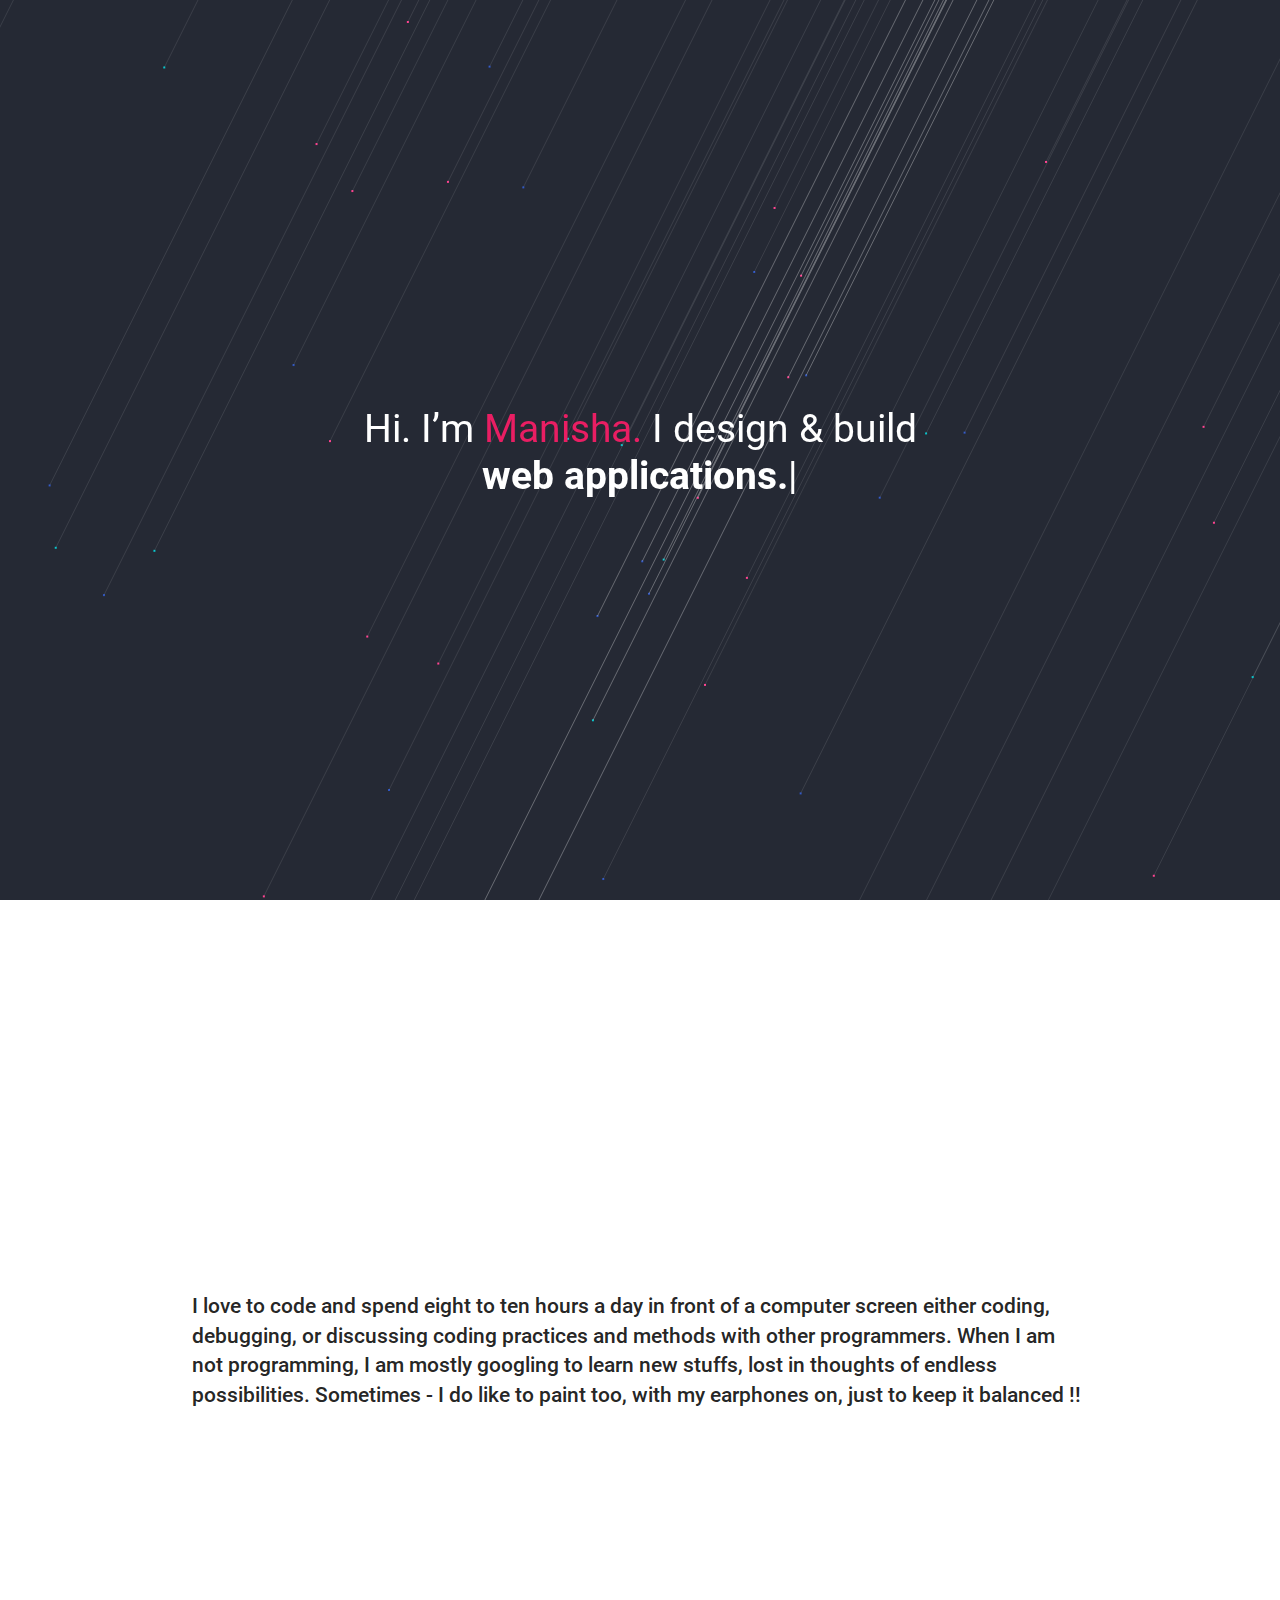
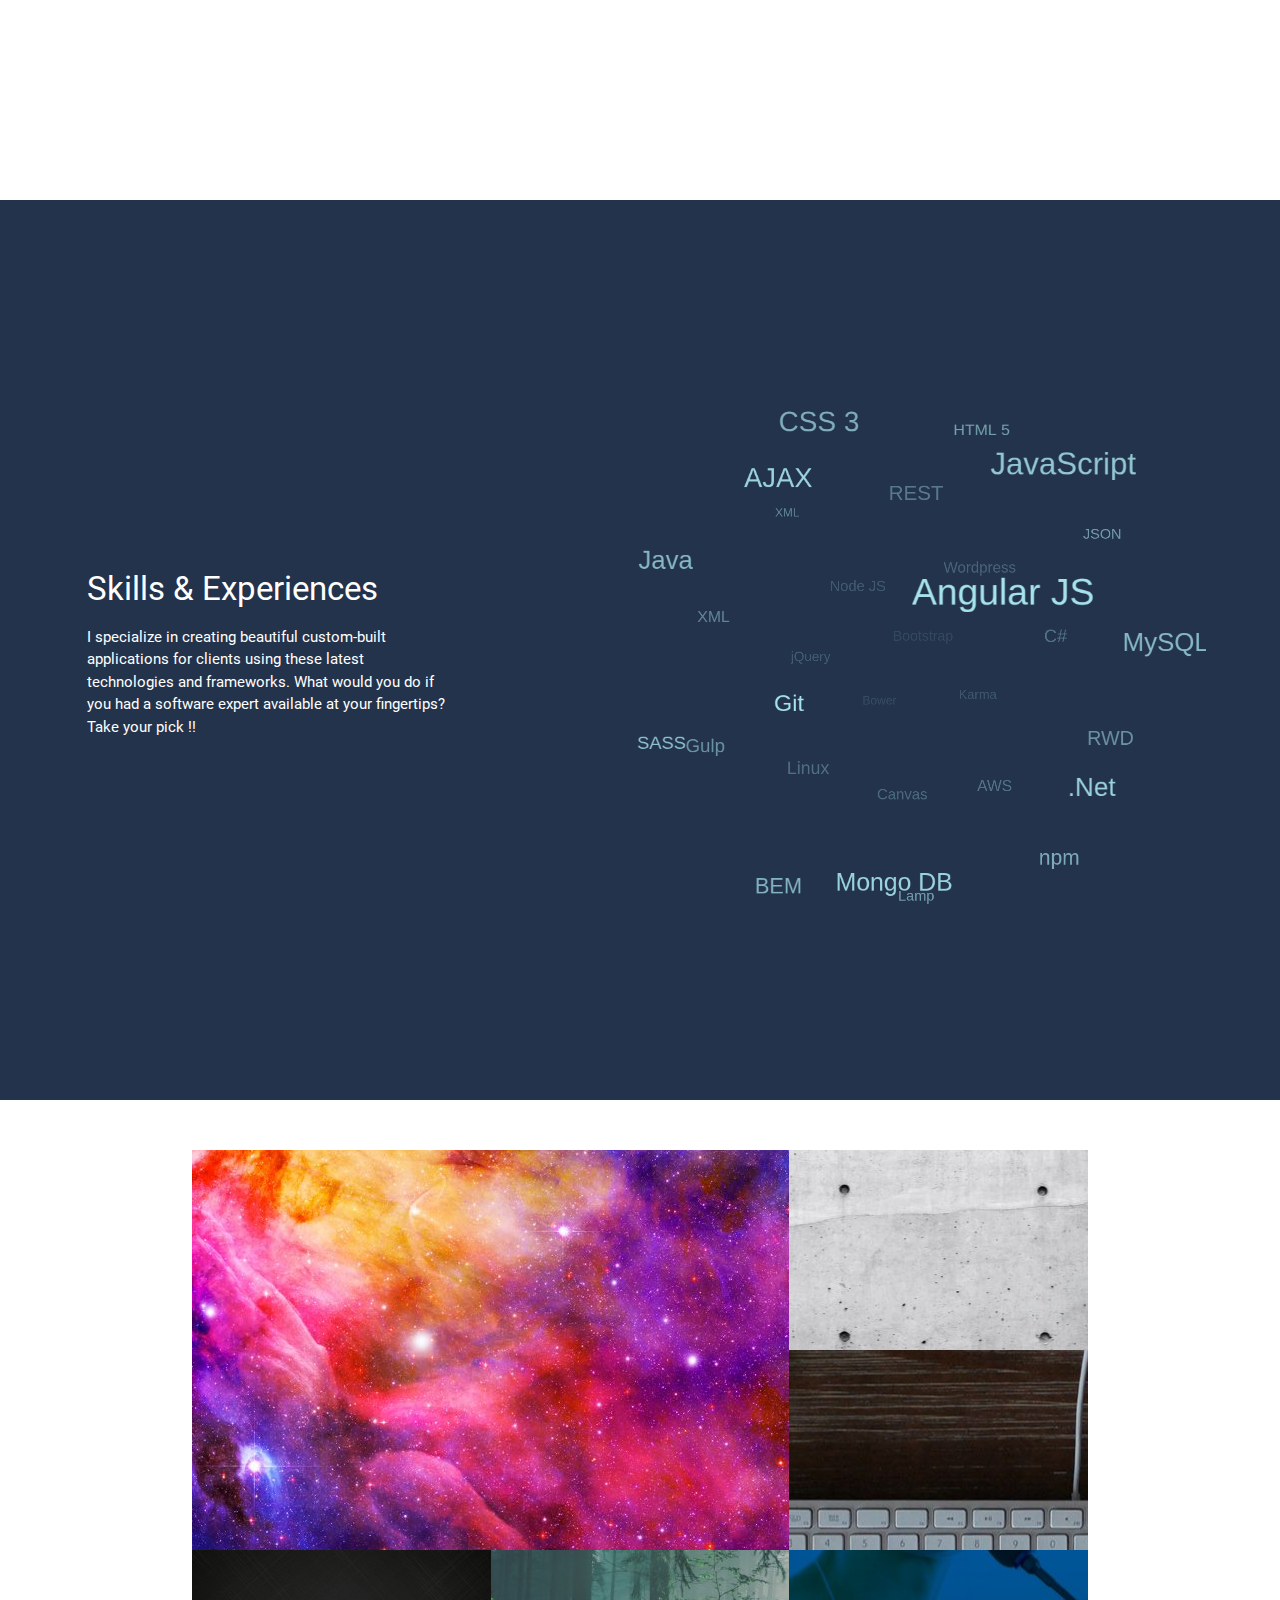
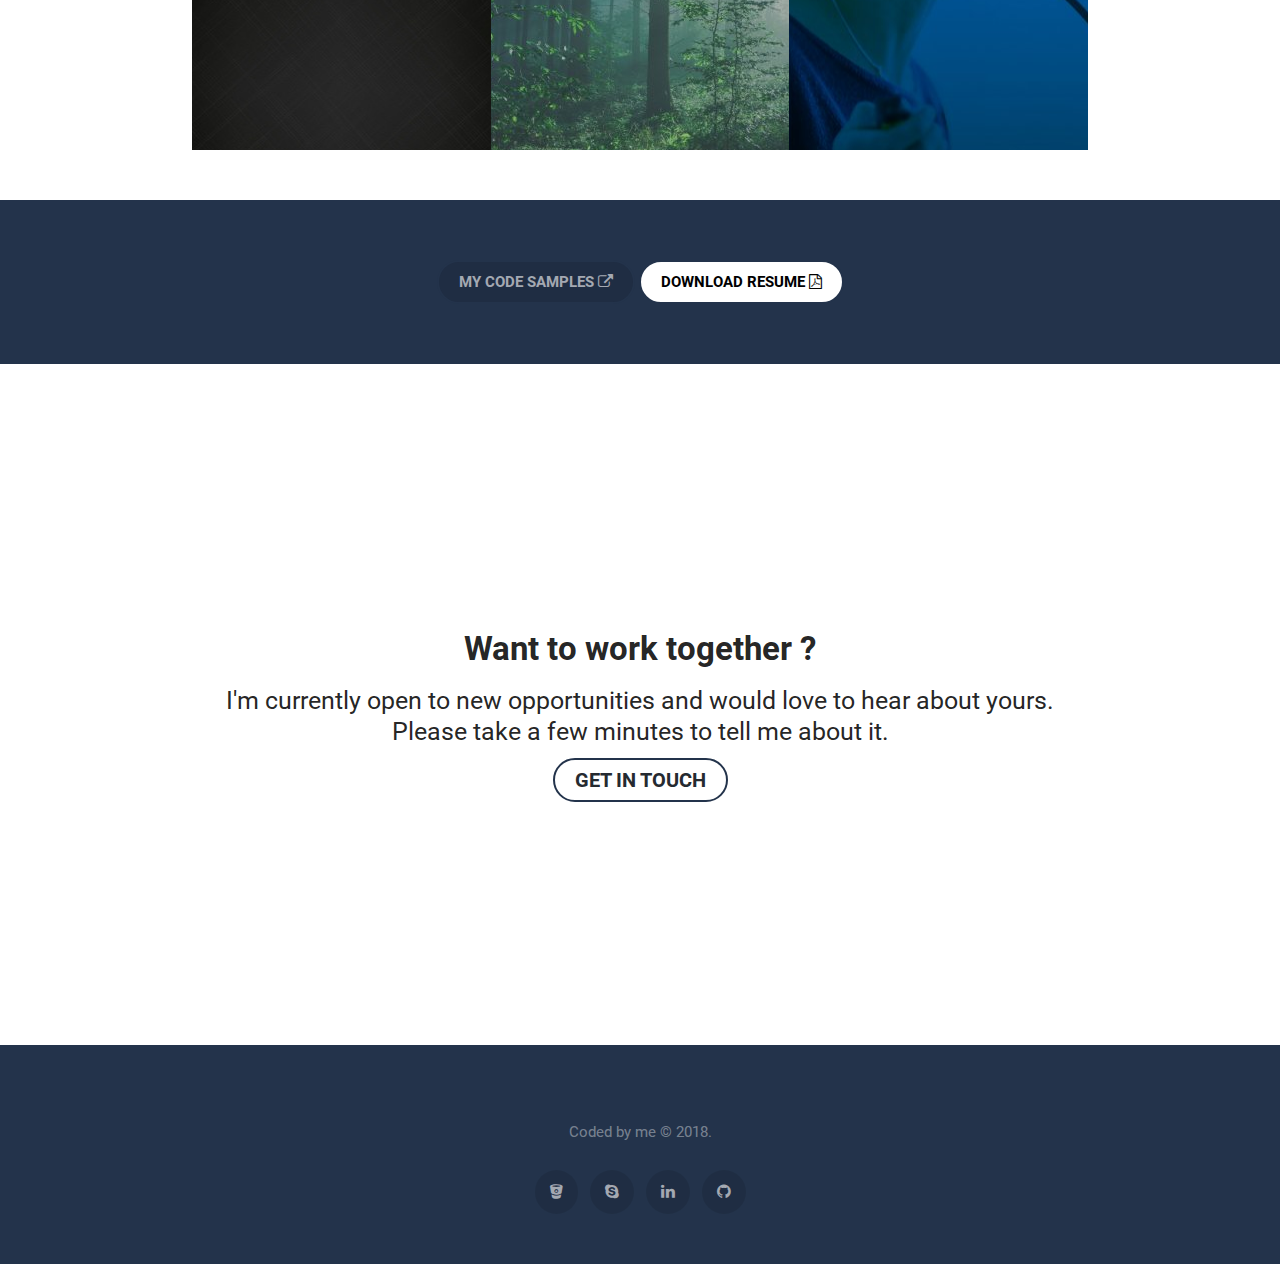
==== home.html @ 56f48818 "Elegance" ====
<!DOCTYPE html>
<html lang="en">

<meta charset="utf-8">
<meta http-equiv="Cache-control" content="public">
<!--[if IE]><meta http-equiv='X-UA-Compatible' content='IE=edge,chrome=1' /><![endif]-->
<meta name="description" content="" />
<meta name="viewport" content="width=device-width, initial-scale=1.0">
<title>Manisha | Web & App Developer</title>
<meta name="author" content="Dibyanshu">



<!-- Style-->
<link rel="stylesheet" href="css/materialize.min.css">
<link rel="stylesheet" href="css/font-awesome.min.css">
<link rel="stylesheet" href="css/helper.css">
<link rel="stylesheet" href="css/home-style.css">

<!--Custom helping var to help in submitting msgs-->
<script type="text/javascript">
    var submitted = false;

</script>


<body class="indigo lighten-5">
    <section class="no-padding no-margin">
        <div id="can-banner">
            <div id="pt" style="line-height: 0;"><canvas id="canvas" style="width: 100%; height: 100vh;"></canvas></div>
        </div>

        <div id="intro" class="valign-wrapper">
            <div class="white-text full-width">
                <h2 class="center">
                    Hi. I’m <span class="pink-text">Manisha.</span> I design & build<br><span id="typed" class="text-bolder"></span>
                </h2>
            </div>
        </div>
    </section>

    <section id="about" class="white full-screen valign-wrapper">
        <div class="container">
            <h5><strong>I love to code and spend eight to ten hours a day in front of a computer screen either coding, debugging, or discussing coding practices and methods with other programmers. When I am not programming, I am mostly googling to learn new stuffs, lost in thoughts of endless possibilities. Sometimes - I do like to paint too, with my earphones on, just to keep it balanced !!</strong></h5>
        </div>
    </section>
    <section id="skills" class="greyblue full-width full-screen skills valign-wrapper">
        <div class="">
            <div class="flex space-between">
                <div class="margin-sm-horiz skill-text flex-grow valign-wrapper">
                    <div class="white-text">
                        <div class="container">
                            <h3>Skills & Experiences</h3>
                            <p>I specialize in creating beautiful custom-built applications for clients using these latest technologies and frameworks. What would you do if you had a software expert available at your fingertips? Take your pick !!</p>
                        </div>
                    </div>
                </div>
                <div class="flex-grow margin-sm-horiz">
                    <div>
                        <h3 class="center white-text"></h3>
                    </div>
                    <div id="myCanvasContainer" class="single-center">
                        <canvas id="myCanvas" width="600" height="600">
                        <p>List of my skills</p>
                    </canvas>

                    </div>

                    <div id="tagList">
                        <ul>
                            <li> <a>HTML 5</a></li>
                            <li><a data-weight="25">CSS 3</a></li>
                            <li><a data-weight="25">JavaScript</a></li>
                            <li><a data-weight="24">REST</a></li>
                            <li><a data-weight="21">AJAX</a></li>
                            <li><a data-weight="14">JSON</a></li>
                            <li><a data-weight="13">XML</a></li>
                            <li><a data-weight="27">Angular JS</a></li>
                            <li><a data-weight="20">Wordpress</a></li>
                            <li><a data-weight="22">Java</a></li>
                            <li><a data-weight="22">MySQL</a></li>
                            <li><a data-weight="21">Node JS</a></li>
                            <li><a data-weight="17">Git</a></li>
                            <li><a data-weight="22">C#</a></li>
                            <li><a data-weight="17">XML</a></li>
                            <li><a data-weight="20">.Net</a></li>
                            <li><a data-weight="23">Bootstrap</a></li>
                            <li><a data-weight="15">SASS</a></li>
                            <li><a data-weight="20">RWD</a></li>
                            <li><a data-weight="19">jQuery</a></li>
                            <li><a data-weight="19">Mongo DB</a></li>
                            <li><a data-weight="19">Karma</a></li>
                            <li><a data-weight="19">Gulp</a></li>
                            <li><a data-weight="19">npm</a></li>
                            <li><a data-weight="19">Bower</a></li>
                            <li><a data-weight="19">BEM</a></li>
                            <li><a data-weight="19">AWS</a></li>
                            <li><a data-weight="22">Linux</a></li>
                            <li><a data-weight="14">Lamp</a></li>
                            <li><a data-weight="19">Canvas</a></li>
                        </ul>
                    </div>
                </div>
            </div>
        </div>
    </section>
    <section class="no-padding" id="portfolio">
        <div class="single-center white">
            <div class="container flex margin-bg-ver">
                <a href="link.html" class="portfolio-container no-margin col-two-third flex-grow">
                    <div class="portfolio-item">
                        <img src="images/1.jpg" alt="">
                        <div class="info">
                            <span class="white-text">Lorem ipsum.</span>
                        </div>
                    </div>
                </a>

                <div class="no-margin col-three flex-col flex-grow">
                    <a href="link.html" class="portfolio-container no-margin flex-grow">
                        <div class="portfolio-item">
                            <img src="images/2.jpg" alt="">
                            <div class="info">
                                <span class="white-text">Lorem ipsum.</span>
                            </div>
                        </div>
                    </a>
                    <a href="link.html" class="portfolio-container  no-margin flex-grow">
                        <div class="portfolio-item">
                            <img src="images/3.jpg" alt="">
                            <div class="info">
                                <span class="white-text">Lorem ipsum.</span>
                            </div>
                        </div>
                    </a>
                </div>
                <div class="flex full-width">
                    <a href="link.html" class="portfolio-container col-three no-margin flex-grow">
                        <div class="portfolio-item">
                            <img src="images/4.jpg" alt="">
                            <div class="info">
                                <span class="white-text">Lorem ipsum.</span>
                            </div>
                        </div>
                    </a>
                    <a href="link.html" class="portfolio-container col-three no-margin flex-grow">
                        <div class="portfolio-item">
                            <img src="images/5.jpg" alt="">
                            <div class="info">
                                <span class="white-text">Lorem ipsum.</span>
                            </div>
                        </div>
                    </a>
                    <a href="link.html" class="portfolio-container col-three no-margin flex-grow">
                        <div class="portfolio-item">
                            <img src="images/6.jpg" alt="">
                            <div class="info">
                                <span class="white-text">Lorem ipsum.</span>
                            </div>
                        </div>
                    </a>
                </div>
            </div>
        </div>
        <div class="single-center padding-bg-ver greyblue full-width">
            <div>
                <a href="https://manishamuskan.github.io" target="_blank" class="round-btn text-capital">My Code Samples <i class="fa fa-external-link "></i></a>
                <a class="hilight round-btn text-capital" href="resume.pdf" download="Manisha-developer-Resume" target="_blank">Download Resume <i class="fa fa-file-pdf-o"></i> </a>
            </div>
        </div>
    </section>
    <section class="full-screen no-padding flex-col">
        <div class="contact white flex-grow valign-wrapper">
            <div class="container center">
                <h3 class="text-bolder">Want to work together ?</h3>
                <h5><big>I'm currently open to new opportunities and would love to hear about yours. <br>Please take a few minutes to tell me about it.</big></h5>
                <a id="trigger-overlay" class="round-btn text-capital">Get in touch</a>
            </div>
            <div class="overlay overlay-door">
                <div class="overlay-content">
                    <a class="overlay-close white-text">
                        <i class="fa fa-close"></i>
                    </a>
                    <div class="logo-container single-center">
                        <div class="logo"></div>
                    </div>

                    <!--form-->
                    <div class="container">
                        <div class="container white-text">
                            <br><br>
                            <div class="center">
                                <h3><big>
                                Ok, just a few quick questions.</big>
                                </h3>
                                <h5>After you introduce yourself and your project, I'll get in touch with you to schedule a time to chat. You should expect to hear from me in a day or so.</h5>
                            </div>
                            <form name="gform" id="gform" enctype="text/plain" action="https://docs.google.com/forms/d/e/1FAIpQLSfxUkf-Em8QwIJb4CTvH9RkFrMM0q0asY7Pi7TsqRUeKhqtkA/formResponse" target="hidden_iframe" onsubmit="submitted=true;">
                                <div class="row">
                                    <div class="input-field col s6">
                                        <input minlength="3" type="text" class="validate" name="entry.96947672" id="entry.96947672" required>
                                        <label for="entry.96947672" data-error="please type correctly">Name*</label>
                                    </div>
                                    <div class="input-field col s6">
                                        <input type="email" class="validate" name="entry.1996265104" id="entry.1996265104" required>
                                        <label for="entry.1996265104" data-error="please type correctly">Email*</label>
                                    </div>
                                </div>
                                <div class="row">
                                    <div class="input-field col s6">
                                        <input id="entry.939201563" name="entry.939201563" type="number" min="1000000000" max="9999999999999" class="validate">
                                        <label for="entry.939201563" data-error="please type correctly">Contact Number</label>
                                    </div>
                                    <div class="input-field col s6">
                                        <input id="entry.1564726976" name="entry.1564726976" type="url" class="validate">
                                        <label for="entry.1564726976" data-error="please type correctly">Website Url</label>
                                    </div>
                                </div>
                                <div class="row">
                                    <div class="input-field col s12">
                                        <input type="text" minlength="4" class="validate" name="entry.321123340" id="entry.321123340" required>
                                        <label for="entry.321123340" data-error="please type correctly">Subject*</label>
                                    </div>
                                </div>
                                <textarea minlength="10" name="entry.1188344772" id="entry.1188344772" class="browser-default validate" placeholder="Tell me about your project... what is it? What do you hope to accomplish? How can I help? Timeline and budget details are also appreciated. *" required></textarea>
                                <button class="btn blue darken-4" type="submit" value="Submit">send message</button>
                            </form>
                            <br>
                            <iframe name="hidden_iframe" id="hidden_iframe" style="display: none;" onload="if(submitted) {submitCheck()}"></iframe>

                        </div>
                    </div>
                </div>
            </div>
        </div>
        <div class="footer greyblue padding-bg-ver">
            <div></div>
            <p class="copyright center">Coded by me © 2018.</p>
            <div class="single-center">
                <div class="social-links">
                    <a href=""><i class="fa fa-bitbucket"></i></a>
                    <a href=""><i class="fa fa-skype"></i></a>
                    <a href="" target="_blank"><i class="fa fa-linkedin"></i></a>
                    <a href="" target="_blank"><i class="fa fa-github"></i></a></div>
            </div>

        </div>
    </section>


    <script src="js/jquery.min.js"></script>
    <script src="js/materialize.min.js"></script>
    <script src="js/typed.min.js"></script>
    <script src="js/pt.min.js"></script>
    <script src="js/canvas.js"></script>
    <script src="js/tagcanvas.min.js"></script>
    <script src="js/init.js"></script>

</body>

</html>
---- css/helper.css ----
@charset "UTF-8";
/*!
helper-stylesheet(helper.css) - http://dibyanshusinha.github.io
Licensed under the MIT license - http://opensource.org/licenses/MIT

Copyright (c) 2017 Dibyanshu
*/

/*Import Local Roboto Condensed Font Files*/

@import url("../fonts/font-Roboto-Condensed.css");

/*Typography*/

h1 {
    font-size: 2em;
    line-height: 1.2em;
}

h2 {
    font-size: 2.8em;
    line-height: 1.2em;
}

h3 {
    font-size: 2.6em;
    line-height: 1.2em;
}

h4 {
    font-size: 1.4em;
    line-height: 1.4em;
}

h5 {
    font-size: 1.2em;
    line-height: 1.4em;
}

h6 {
    font-size: 1em;
    line-height: 1.4em;
}

.greyblue {
    background-color: #23334B;
}

.blackish {
    background-color: #131314;
    -webkit-transition: background-color 0.5s ease-in;
    transition: background-color 0.5s ease-in;
}

.text-blackish {
    color: #131314;
}

.soft-blue {
    background-color: #3a6de8;
}

.flex-fixed {
    display: -webkit-inline-box;
    display: -ms-inline-flexbox;
    display: inline-flex;
}

.flex {
    display: -webkit-box;
    display: -ms-flexbox;
    display: flex;
    -webkit-box-orient: horizontal;
    -webkit-box-direction: normal;
    -ms-flex-flow: row wrap;
    flex-flow: row wrap;
}

.flex-col {
    display: -webkit-box;
    display: -ms-flexbox;
    display: flex;
    -webkit-box-orient: vertical;
    -webkit-box-direction: normal;
    -ms-flex-flow: column wrap;
    flex-flow: column wrap;
}

.flex-grow {
    -webkit-box-flex: 1;
    -ms-flex-positive: 1;
    flex-grow: 1;
}

.flex-center {
    -webkit-box-pack: center;
    -ms-flex-pack: center;
    justify-content: center;
}

.space-around {
    -ms-flex-pack: distribute;
    justify-content: space-around;
}

.space-between {
    -webkit-box-pack: justify;
    -ms-flex-pack: justify;
    justify-content: space-between;
}

.col-two,
.col-three,
.col-four,
.col-fv,
.col-two-third {
    width: 100%;
}

.margin {
    margin: 15px;
}

.margin-sm {
    margin: 10px;
}

.margin-bg-ver {
    margin-top: 50px;
    margin-bottom: 50px;
}

.margin-bg-horiz {
    margin-left: 50px;
    margin-right: 50px;
}

.margin-sm-ver {
    margin-top: 10px;
    margin-bottom: 10px;
}

.margin-sm-horiz {
    margin-left: 10px;
    margin-right: 10px;
}

.no-margin {
    margin: 0;
}

.no-margin-top {
    margin-top: 0;
}

.no-margin-ver {
    margin-top: 0;
    margin-bottom: 0;
}

.padding {
    padding: 15px;
}

.padding-sm {
    padding: 5px;
}

.padding-bg-ver {
    padding-top: 50px;
    padding-bottom: 50px;
}

.padding-bg-horiz {
    padding-left: 50px;
    padding-right: 50px;
}

.padding-sm-ver {
    padding-top: 10px;
    padding-bottom: 10px;
}

.padding-sm-horiz {
    padding-left: 10px;
    padding-right: 10px;
}

.no-padding {
    padding: 0;
}

.no-padding-top {
    padding-top: 0;
}

.no-padding-bottom {
    padding-bottom: 0;
}

.font-condensed {
    font-family: "Roboto Condensed", "Roboto", sans-serif;
}

.display-in-blck {
    display: inline-block;
}

section {
    overflow: hidden;
    width: 100%;
    padding: 40px 0;
}

body {
    display: -webkit-box;
    display: -ms-flexbox;
    display: flex;
    min-height: 100vh;
    -webkit-box-orient: vertical;
    -webkit-box-direction: normal;
    -ms-flex-direction: column;
    flex-direction: column;
}

header {
    z-index: 999;
}

main {
    -webkit-box-flex: 1;
    -ms-flex: 1 0 auto;
    flex: 1 0 auto;
}

.full-screen {
    min-height: 100vh;
}

.side-nav {
    width: 240px;
}

.text-lighter {
    font-weight: 100;
}

.text-bolder {
    font-weight: bolder;
}

.text-normal {
    font-weight: normal;
}

.text-italic {
    font-style: italic;
}

.text-capital {
    text-transform: uppercase;
}

.text-3d {
    color: transparent;
    text-shadow: 0px 2px 3px rgba(255, 255, 255, 0.5);
    -webkit-background-clip: text;
    background-clip: text;
}

.underline {
    text-decoration: underline;
}

.small-line {
    height: 3px;
    width: 15%;
    margin: 0 auto;
    margin-top: -8px;
    border-radius: 3px;
    border: 2px solid transparent;
}

.full-sz {
    width: 100%;
    height: 100%;
}

.full-width {
    width: 100%;
}

.col-three-fixed {
    width: 33.33%;
}

a {
    cursor: pointer;
}

.single-center {
    display: -webkit-box;
    display: -ms-flexbox;
    display: flex;
    -ms-flex-pack: distribute;
    justify-content: space-around;
}

.ver-center {
    -ms-flex-line-pack: center;
    align-content: center;
}

.no-scroll {
    overflow: hidden;
}

hr.thin {
    border-width: thin;
    margin: 5px;
    border-color: rgba(34, 16, 111, 0.44);
    border-radius: 10px;
}

.double-line-stroke {
    overflow: hidden;
    text-align: center;
}

.double-line-stroke:before,
.double-line-stroke:after {
    content: "";
    display: inline-block;
    height: 5px;
    border-bottom: 1px solid rgba(34, 16, 111, 0.44);
    border-top: 1px solid rgba(34, 16, 111, 0.44);
    position: relative;
    vertical-align: middle;
    width: 50%;
}

.double-line-stroke:before {
    right: 0.5em;
    margin-left: -50%;
}

.double-line-stroke:after {
    left: 0.5em;
    margin-right: -50%;
}

.font-size-20 {
    font-size: 20px;
}

.show-on-xlarge {
    display: none;
}

/*Responsiveness*/

/*Width Greater than 601px i.e greater than most mobiles--Ranging for tabs*/

@media screen and (min-width: 601px) {
    .col-two,
    .col-three,
    .col-four,
    .col-fv,
    .col-two-third {
        width: 50%;
    }
    h1 {
        font-size: 3em;
    }
    h2 {
        font-size: 2.6em;
    }
    h3 {
        font-size: 2.2em;
    }
    h4 {
        font-size: 1.8em;
    }
    h5 {
        font-size: 1.4em;
    }
    h6 {
        font-size: 1.2em;
    }
}


/*Greater than most tabs i.e Range of Laptops*/

@media screen and (min-width: 993px) {
    .col-two,
    .col-three,
    .col-four,
    .col-fv {
        width: 33.33%;
    }
    .col-two-third {
        width: 66.66%
    }
}


/*Width Greater than Range of Laptops- Large screen Computers*/

@media screen and (min-width: 1100px) {
    .col-two-third {
        width: 66.66%
    }
    .col-two {
        width: 50%;
    }
    .col-three {
        width: 33.33%;
    }
    .col-four {
        width: 25%;
    }
    .col-fv {
        width: 20%;
    }
    .show-on-xlarge {
        display: block;
    }
}
---- css/home-style.css ----
.round-btn {
    display: inline-block;
    border-radius: 50px;
    font-size: 20px;
    font-weight: bold;
    line-height: 30px;
    margin: 0;
    padding: 5px 20px;
    border: 2px solid #23334B;
    background: transparent;
    -webkit-transition: 0.3s;
    transition: 0.3s;
    color: #252a30;
}


.round-btn:hover {
    background: #23334B;
    color: white;
}

#can-banner {
    position: relative;
}

#intro {
    position: absolute;
    top: 0;
    width: 100%;
    height: 100vh;
}

@media screen and (max-width: 560px) {
    #myCanvas {
        width: 80%;
        height: auto;
    }
}

.skills .skill-text {
    width: 30%;
}



@media screen and (min-width: 1024px) {
    #myCanvas {}
    .skills .skill-text {
        max-width: 50%;
    }
}


@media screen and (min-width: 1400px) {
    #skills > div {
        max-width: 1400px;
        margin: 0 auto;
    }
}


/* Overlay style */

.overlay {
    position: fixed;
    width: 100%;
    height: 100%;
    top: 0;
    left: 0;
    background: #23334B;
}

/* Overlay closing cross */

.overlay .overlay-close {
    position: absolute;
    right: 20px;
    top: 20px;
    z-index: 100;
}

.overlay > .overlay-content {
    visibility: hidden;
}

.overlay.open > .overlay-content {
    visibility: visible;
    max-height: 100vh;
    overflow-y: scroll;
}


/* Effects */

.overlay-door {
    visibility: hidden;
    width: 0;
    left: 50%;
    -webkit-transform: translateX(-50%);
    transform: translateX(-50%);
    -webkit-transition: width 0.5s 0.3s, visibility 0s 0.8s;
    transition: width 0.5s 0.3s, visibility 0s 0.8s;
}

.overlay-door.open {
    visibility: visible;
    width: 100%;
    -webkit-transition: width 0.5s;
    transition: width 0.5s;
}

.overlay-door .overlay-close {
    opacity: 0;
    -webkit-transition: opacity 0.3s 0.5s;
    transition: opacity 0.3s 0.5s;
}

.overlay-door.open .overlay-close {
    opacity: 1;
    -webkit-transition-delay: 0.5s;
    transition-delay: 0.5s;
}

.overlay-door.close .overlay-close {
    -webkit-transition-delay: 0s;
    transition-delay: 0s;
}

.portfolio-container {
    position: relative;
    overflow: hidden;
    display: block;
}

.portfolio-item {
    min-height: 200px;
}

.portfolio-container:hover .info {
    bottom: 0;
    -webkit-transition: all 1s ease;
    transition: all 1s ease;
}

.portfolio-container .info {
    position: absolute;
    left: 0;
    bottom: -30%;
    width: 100%;
    background: #00000085;
    padding: 10px 15px;
}

#portfolio .round-btn {
    margin: 10px 0;
}

.portfolio-item img {
    display: block;
    position: absolute;
    top: 50%;
    left: 50%;
    min-height: 100%;
    min-width: 100%;
    -webkit-transform: translate(-50%, -50%);
    transform: translate(-50%, -50%);
}

.greyblue .round-btn {
    background-color: rgba(0, 0, 0, 0.1);
    color: rgba(255, 255, 255, 0.6);
    font-size: 1rem;
}

.greyblue .round-btn:hover {
    color: rgb(255, 255, 255);
    background-color: rgba(0, 0, 0, 0.3);
}

.greyblue .round-btn.hilight {
    background-color: white;
    color: black;
}

.greyblue .round-btn.hilight:hover {
    background-color: #a8e4ec;
}

.footer .social-links a {
    display: inline-block;
    padding: 10px 15px;
    font-size: 16px;
    background-color: rgba(0, 0, 0, 0.1);
    color: rgba(255, 255, 255, 0.6);
    text-decoration: none;
    margin: 0px 4px;
    border-radius: 50px;
    -webkit-transition: all 0.3s ease-in-out;
    transition: all 0.3s ease-in-out;
}

.footer .social-links a:hover {
    color: rgb(255, 255, 255);
    background-color: rgba(0, 0, 0, 0.3);
    border-width: initial;
    border-style: none;
    border-color: initial;
    -o-border-image: initial;
    border-image: initial;
}

.footer p.copyright {
    color: rgba(255, 255, 255, 0.4);
    font-size: 1em;
    line-height: 1.8;
    margin: 24px 0px;
}

.logo {
    background-image: url();
    width: 60px;
    height: 60px;
    background-position: center;
    background-size: contain;
    padding: 5px;
}

.logo-container {
    margin: 20px;
}

textarea {
    height: 8rem;
}
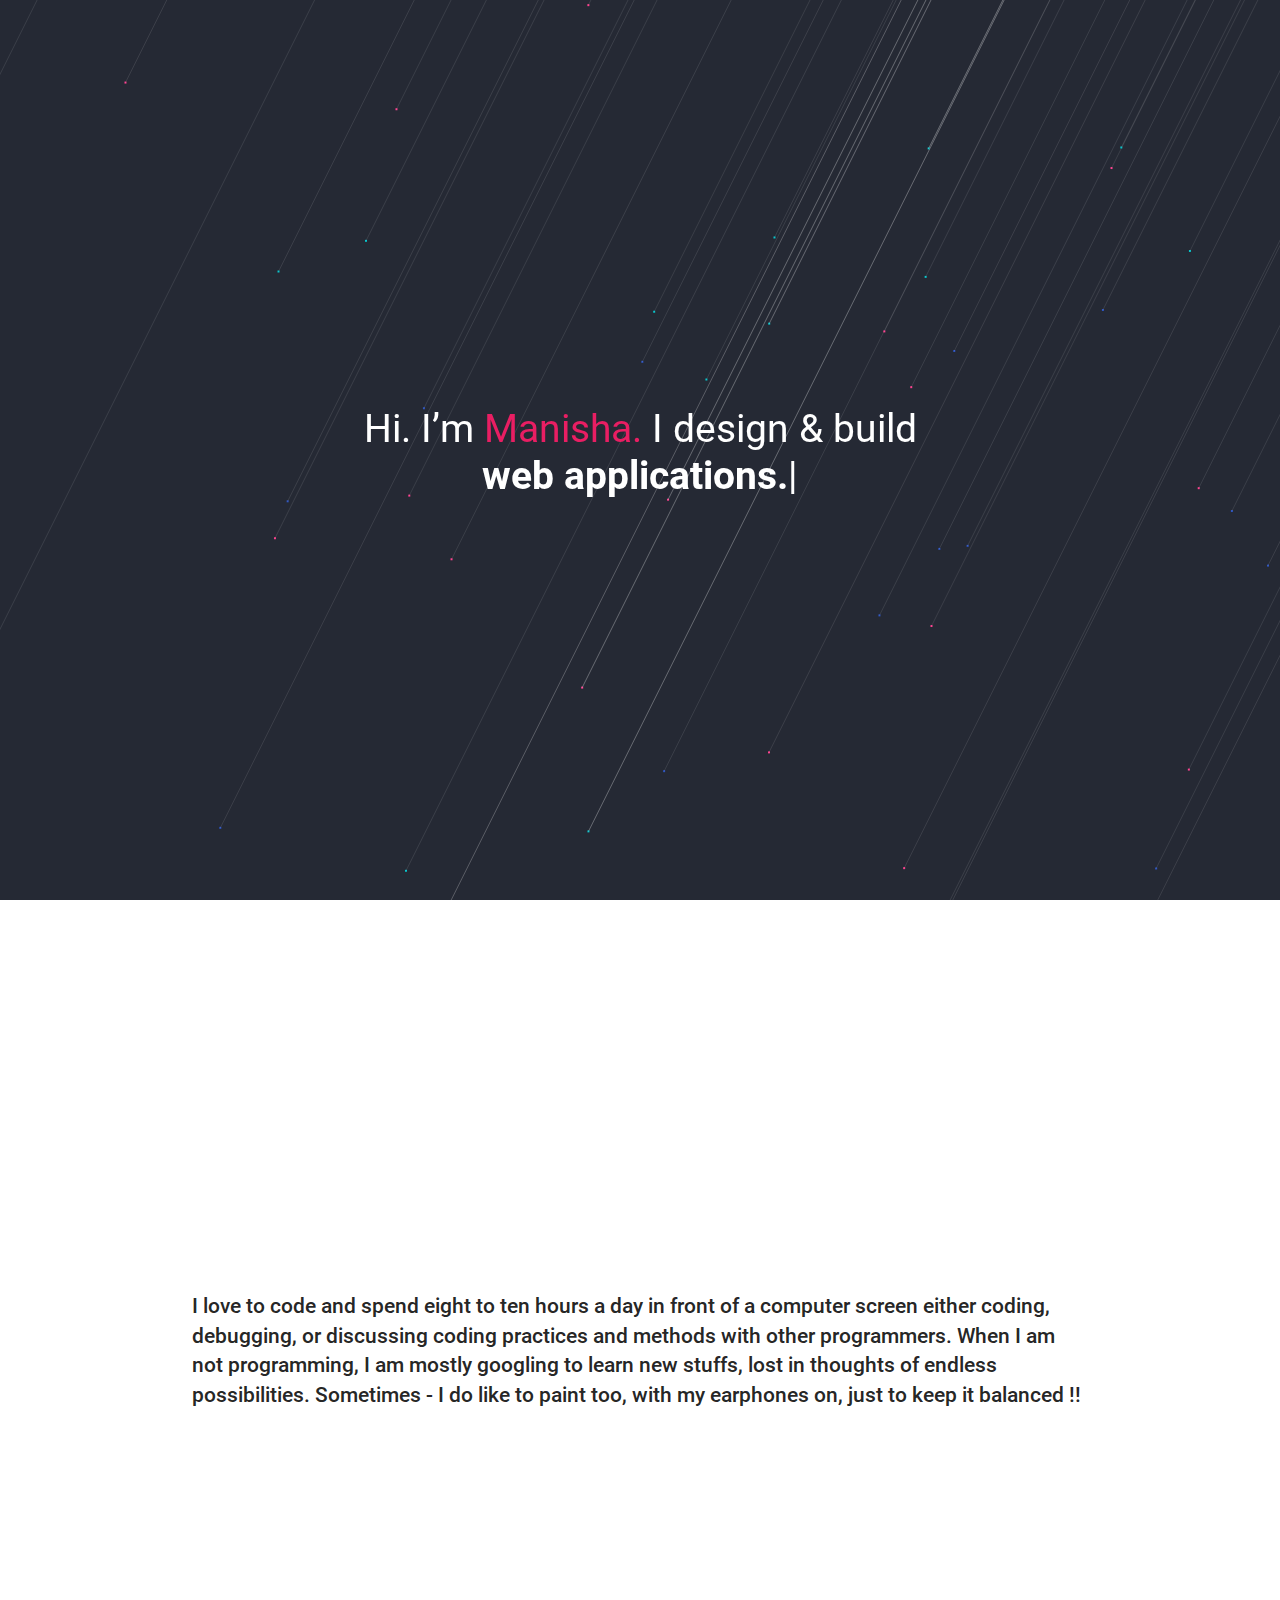
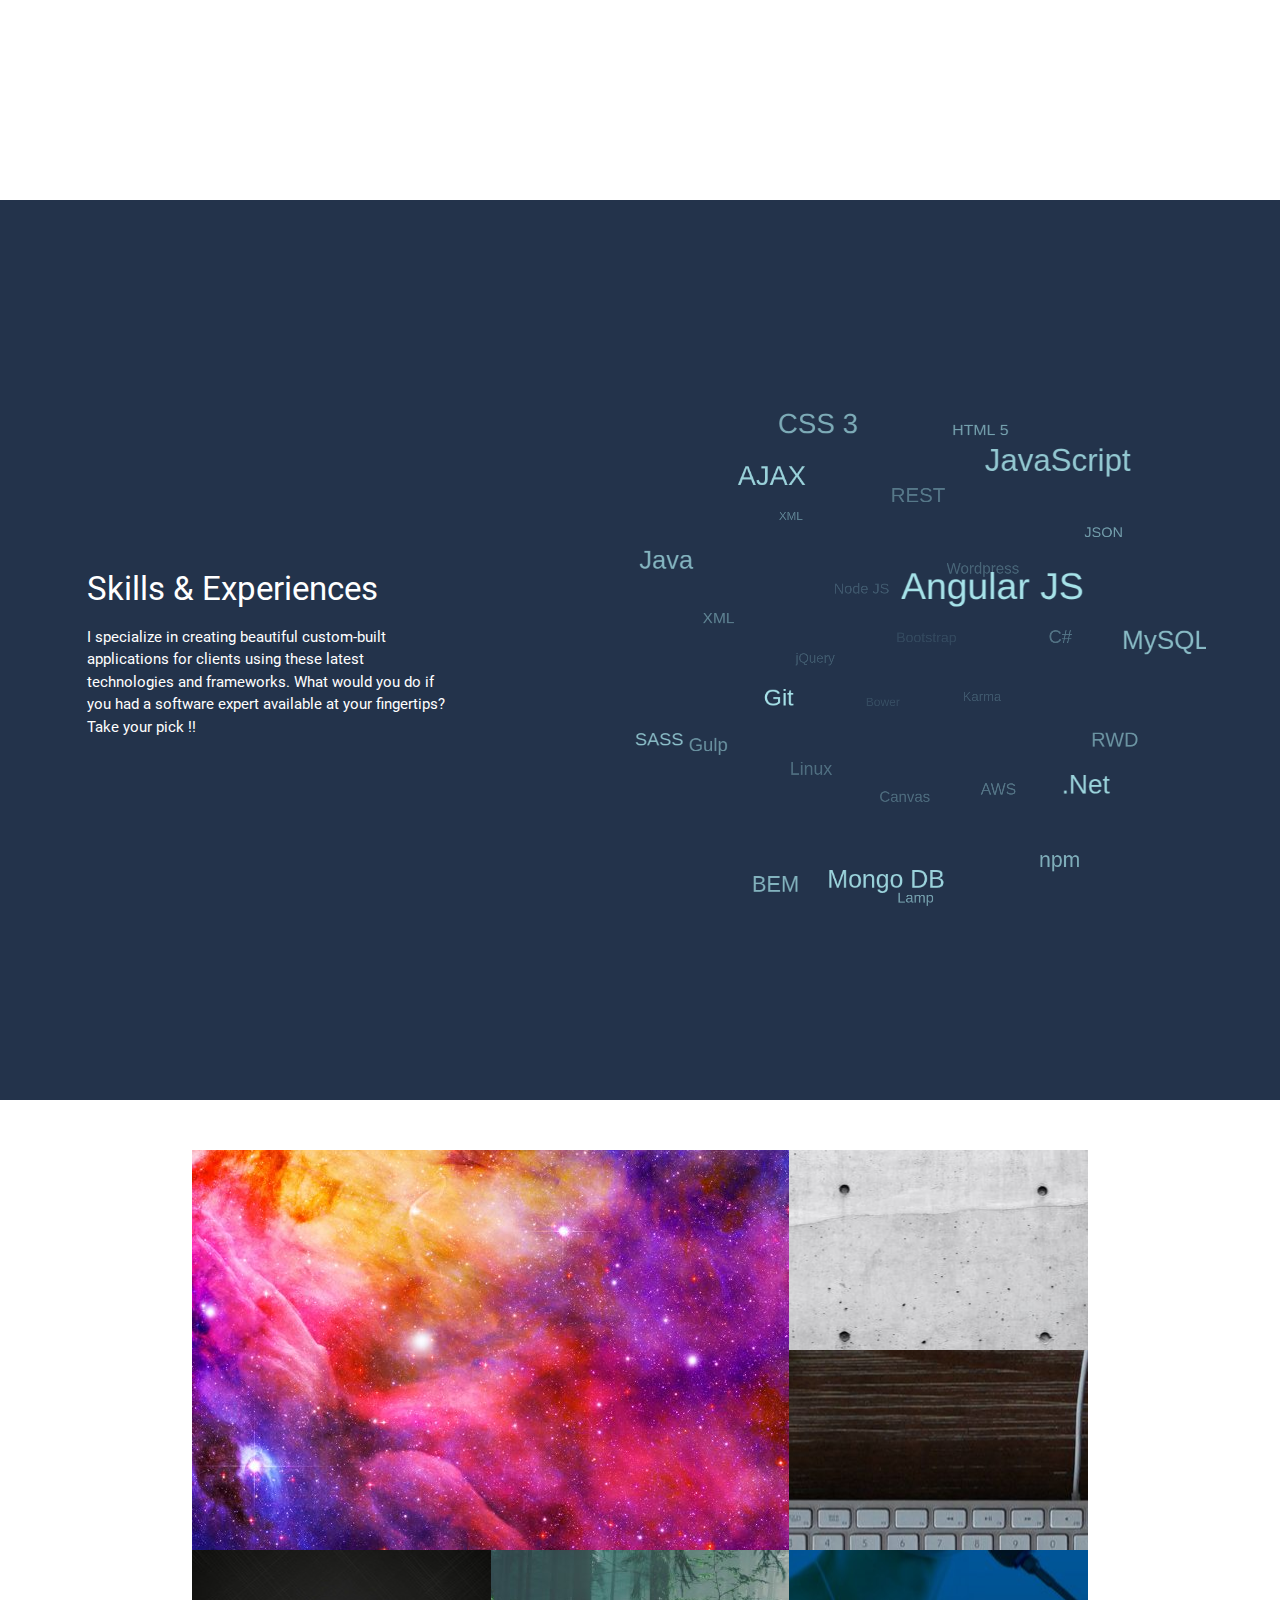
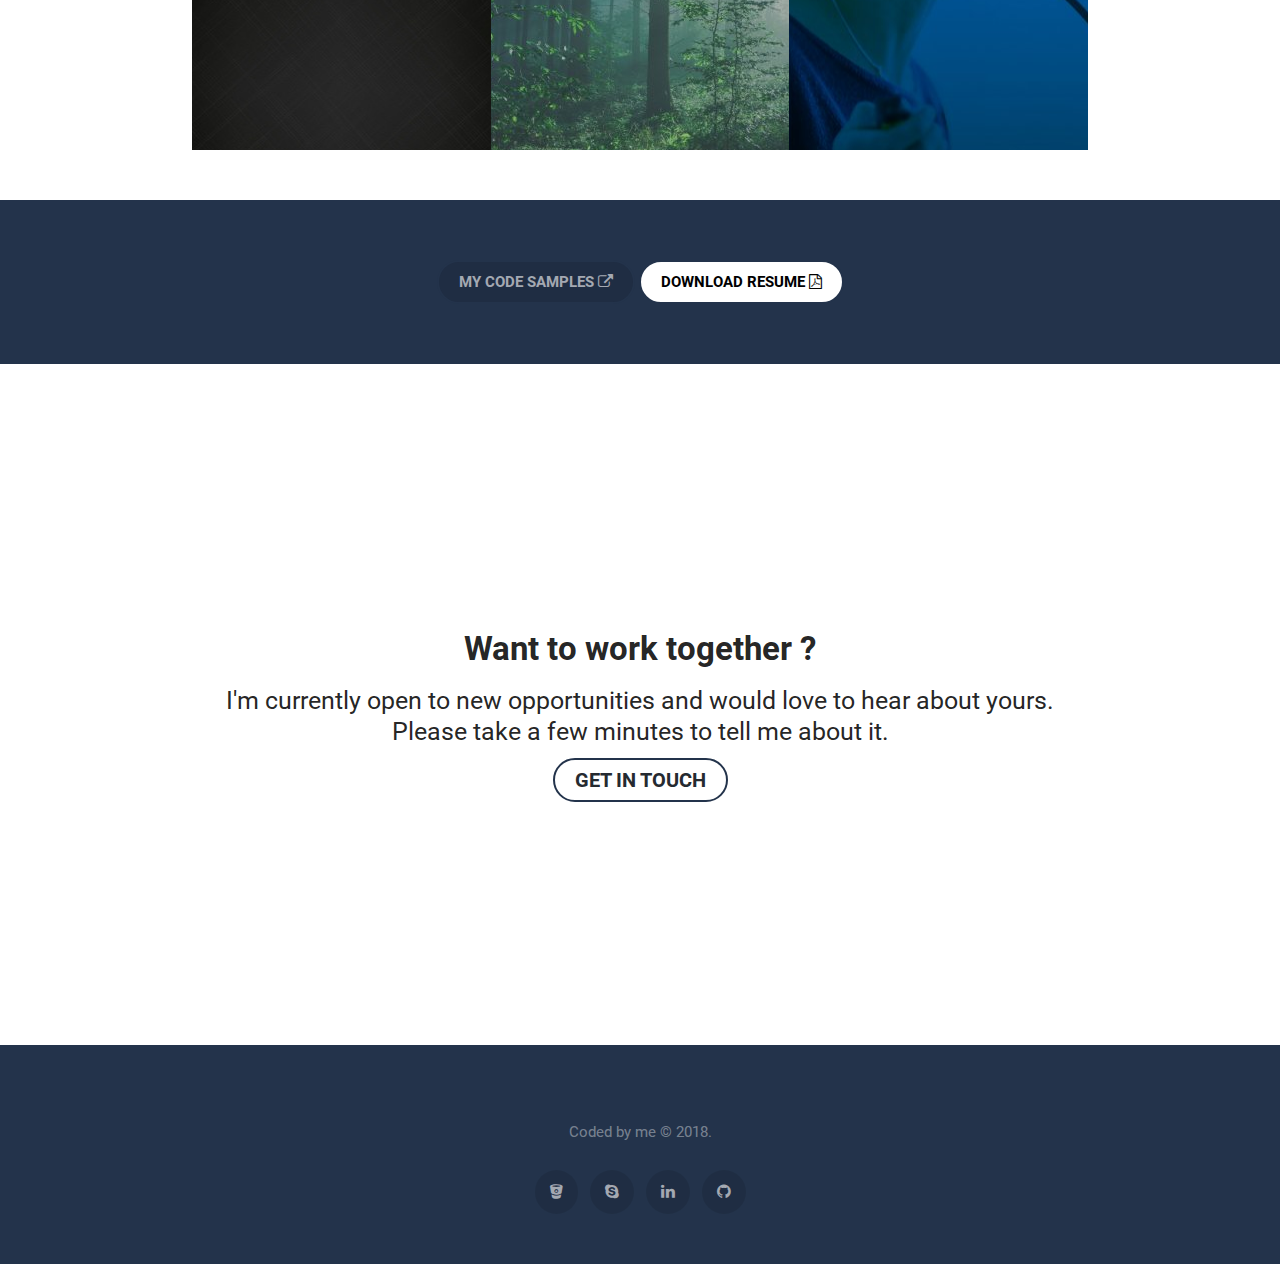
==== commit 4888e630: "Update intro text responsiveness" ====
--- a/home.html
+++ b/home.html
@@ -7,7 +7,7 @@
 <meta name="description" content="" />
 <meta name="viewport" content="width=device-width, initial-scale=1.0">
 <title>Manisha | Web & App Developer</title>
-<meta name="author" content="Dibyanshu">
+<meta name="author" content="Manisha">
 
 
 
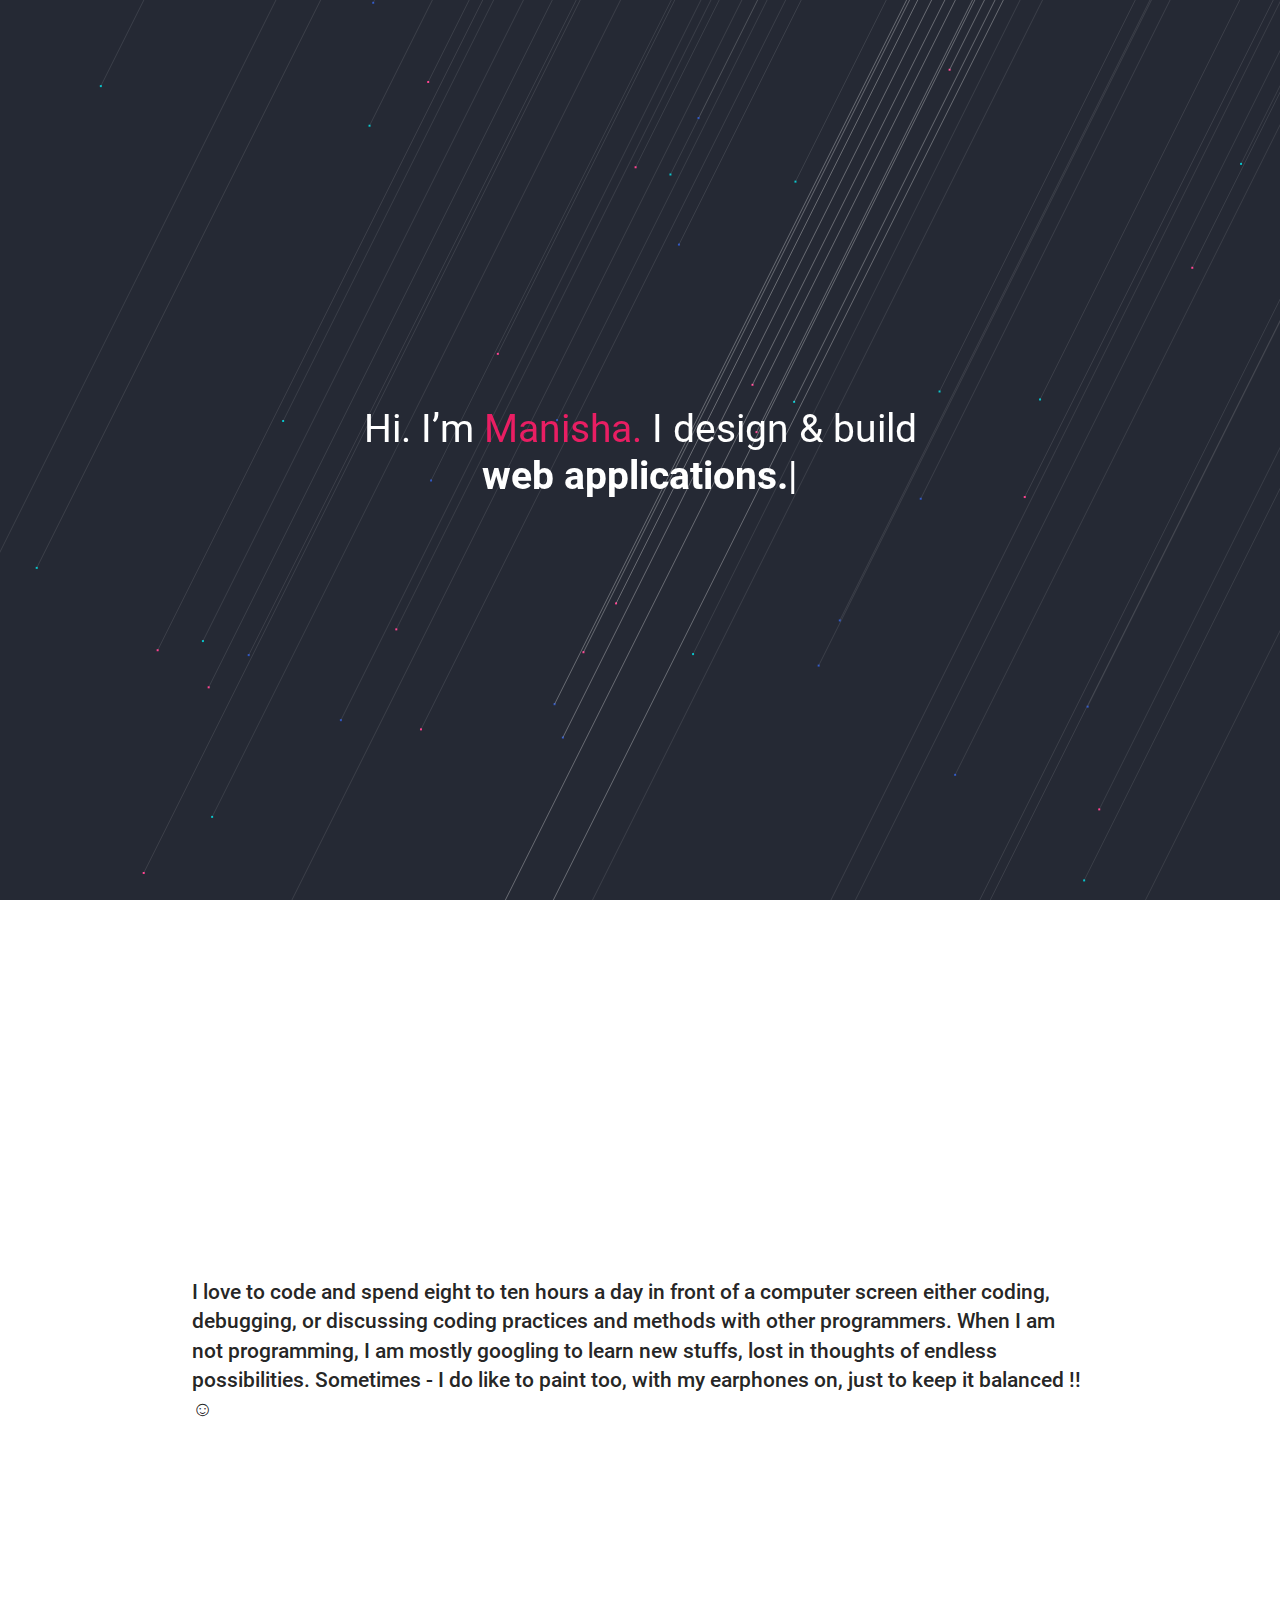
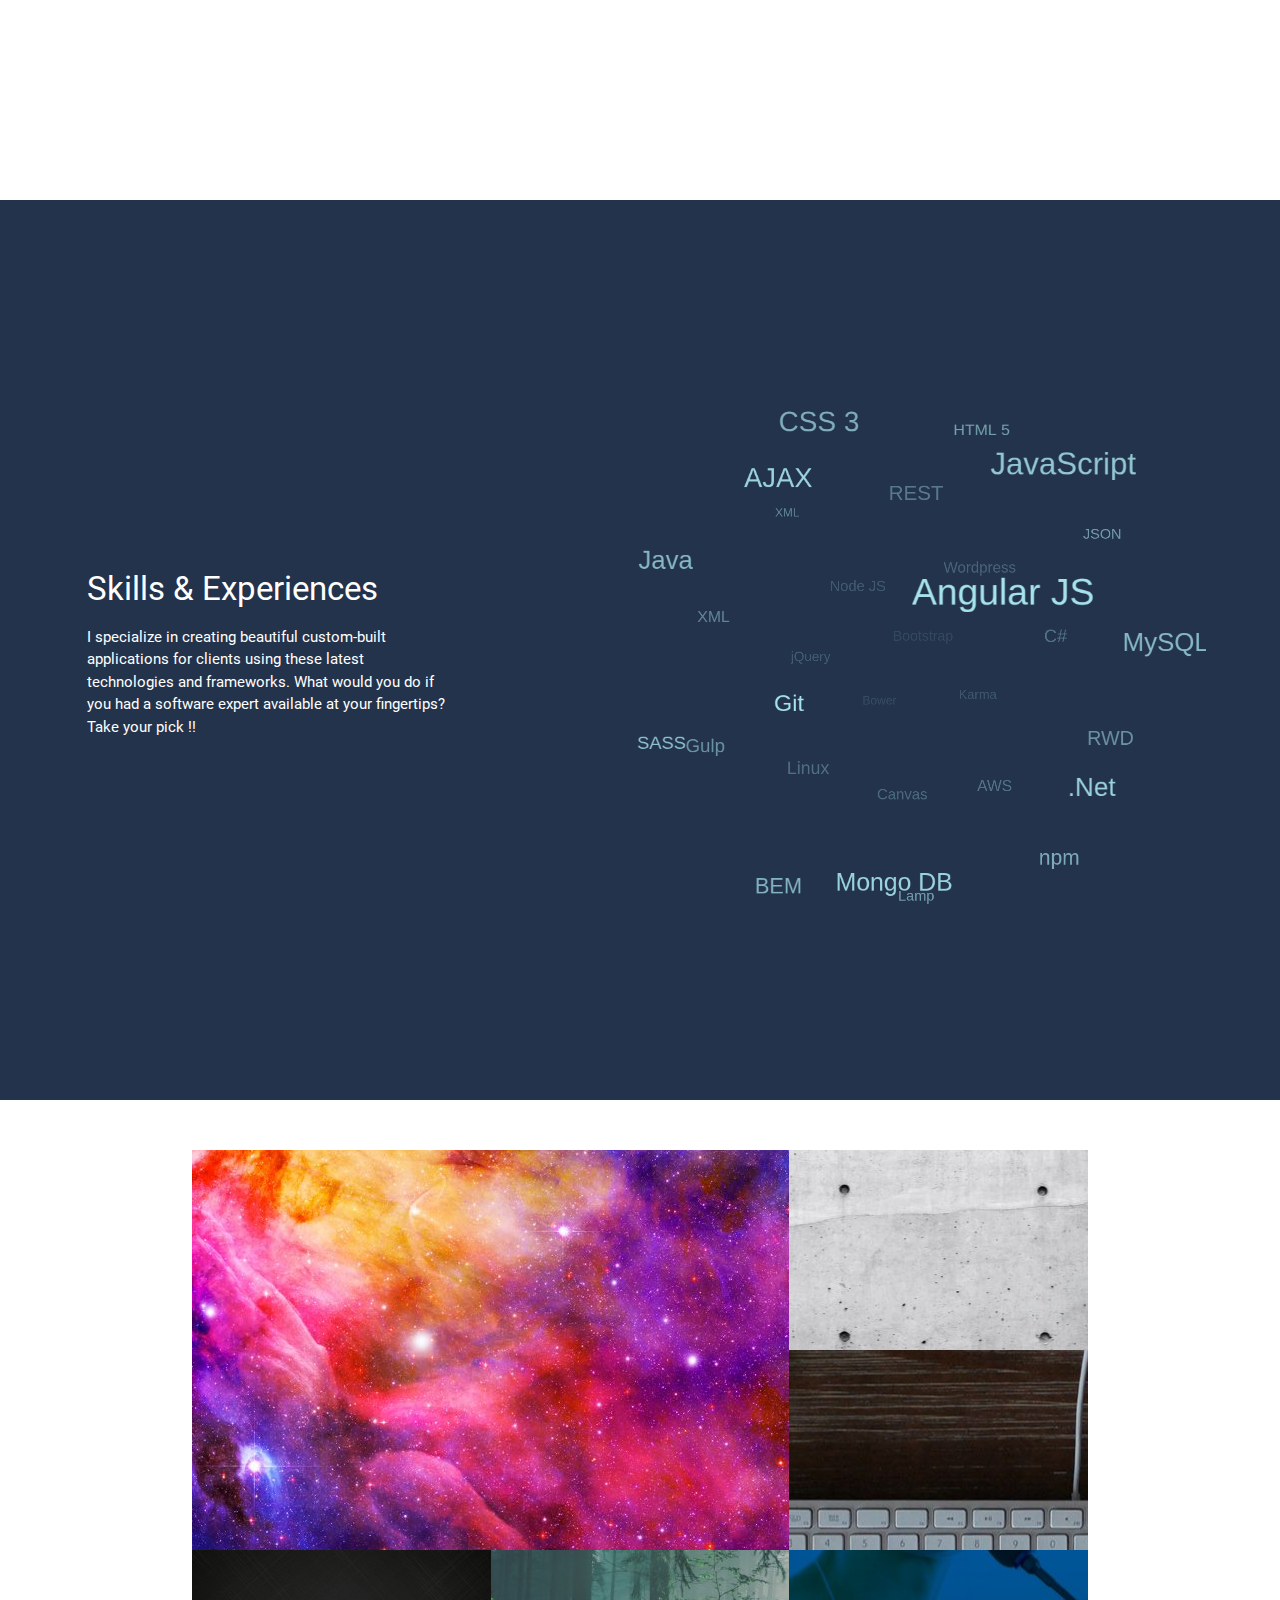
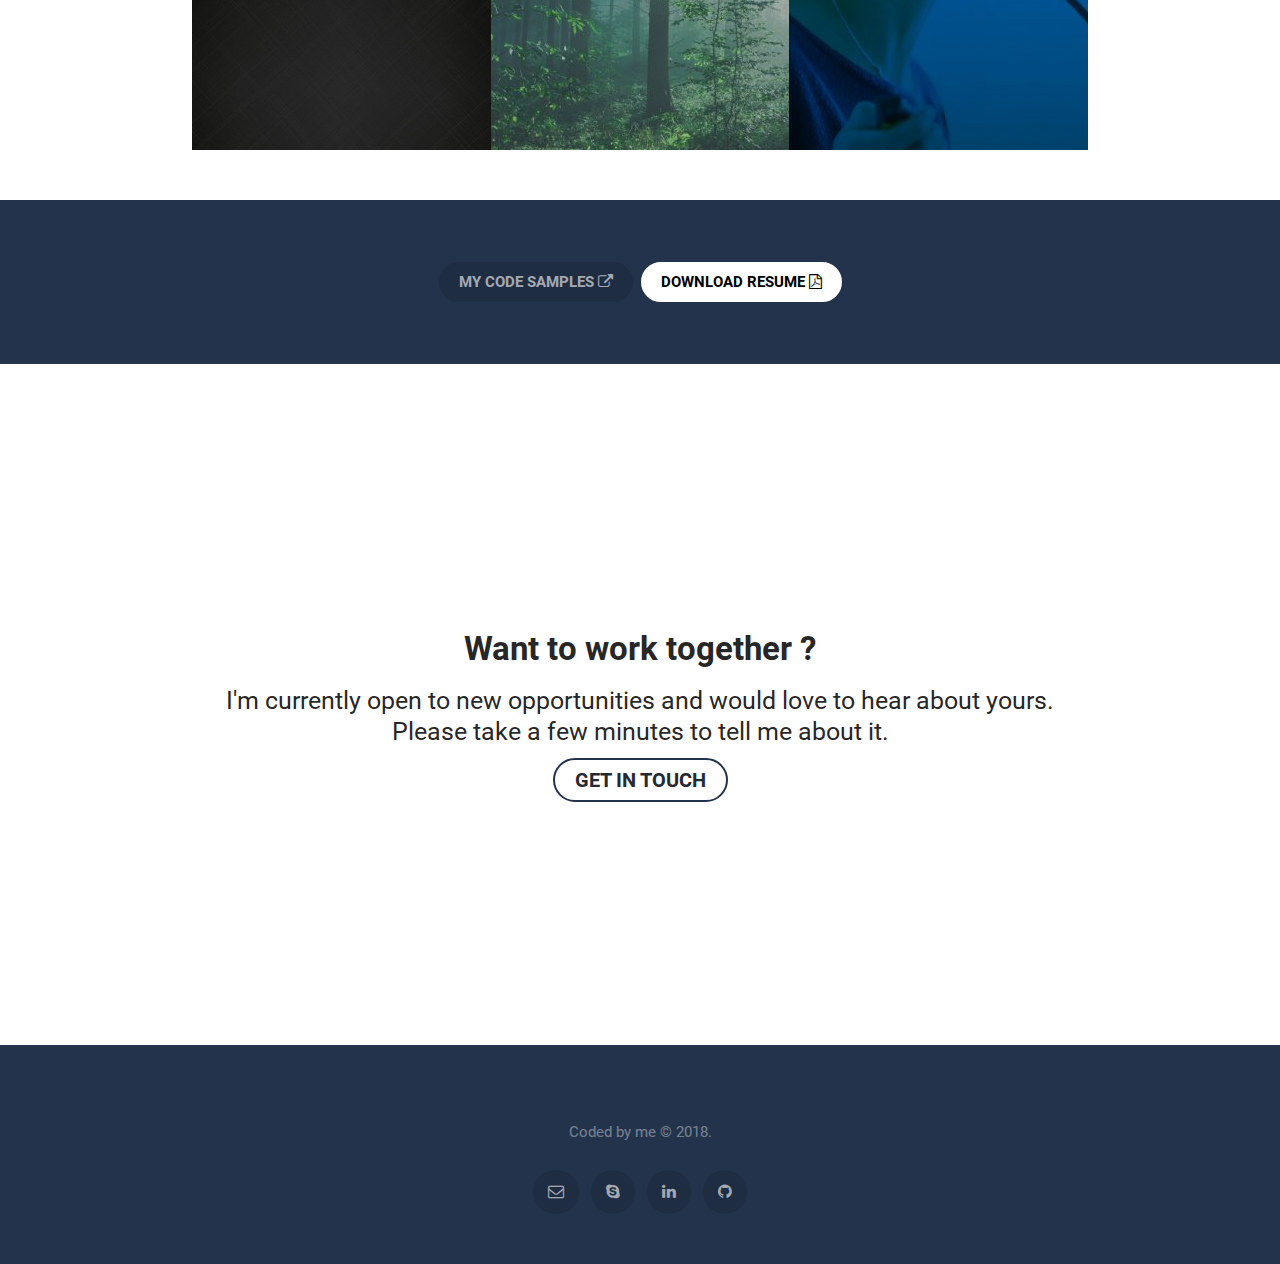
==== commit 43c9237c: "Social Link updates" ====
--- a/home.html
+++ b/home.html
@@ -41,7 +41,7 @@
 
     <section id="about" class="white full-screen valign-wrapper">
         <div class="container">
-            <h5><strong>I love to code and spend eight to ten hours a day in front of a computer screen either coding, debugging, or discussing coding practices and methods with other programmers. When I am not programming, I am mostly googling to learn new stuffs, lost in thoughts of endless possibilities. Sometimes - I do like to paint too, with my earphones on, just to keep it balanced !!</strong></h5>
+            <h5><strong>I love to code and spend eight to ten hours a day in front of a computer screen either coding, debugging, or discussing coding practices and methods with other programmers. When I am not programming, I am mostly googling to learn new stuffs, lost in thoughts of endless possibilities. Sometimes - I do like to paint too, with my earphones on, just to keep it balanced !!&#9786;</strong></h5>
         </div>
     </section>
     <section id="skills" class="greyblue full-width full-screen skills valign-wrapper">
@@ -164,7 +164,7 @@
         </div>
         <div class="single-center padding-bg-ver greyblue full-width">
             <div>
-                <a href="https://manishamuskan.github.io" target="_blank" class="round-btn text-capital">My Code Samples <i class="fa fa-external-link "></i></a>
+                <a href="https://github.com/manishamuskan" target="_blank" class="round-btn text-capital">My Code Samples <i class="fa fa-external-link "></i></a>
                 <a class="hilight round-btn text-capital" href="resume.pdf" download="Manisha-developer-Resume" target="_blank">Download Resume <i class="fa fa-file-pdf-o"></i> </a>
             </div>
         </div>
@@ -238,10 +238,11 @@
             <p class="copyright center">Coded by me © 2018.</p>
             <div class="single-center">
                 <div class="social-links">
-                    <a href=""><i class="fa fa-bitbucket"></i></a>
-                    <a href=""><i class="fa fa-skype"></i></a>
-                    <a href="" target="_blank"><i class="fa fa-linkedin"></i></a>
-                    <a href="" target="_blank"><i class="fa fa-github"></i></a></div>
+                    <a href="mailto:manigetintouch@gmail.com"><i class="fa fa-envelope-o"></i></a>
+                    <a href="skype:live:manigetintouch?userinfo"><i class="fa fa-skype"></i></a>
+                    <a href="https://www.linkedin.com/in/manisha-muskan-322467126" target="_blank"><i class="fa fa-linkedin"></i></a>
+                    <a href="https://github.com/manishamuskan" target="_blank"><i class="fa fa-github"></i></a>
+                </div>
             </div>
 
         </div>
--- a/css/home-style.css
+++ b/css/home-style.css
@@ -32,8 +32,8 @@
 
 @media screen and (max-width: 560px) {
     #myCanvas {
-        width: 80%;
-        height: auto;
+        width: 80vw;
+        height: 80vw;
     }
 }
 
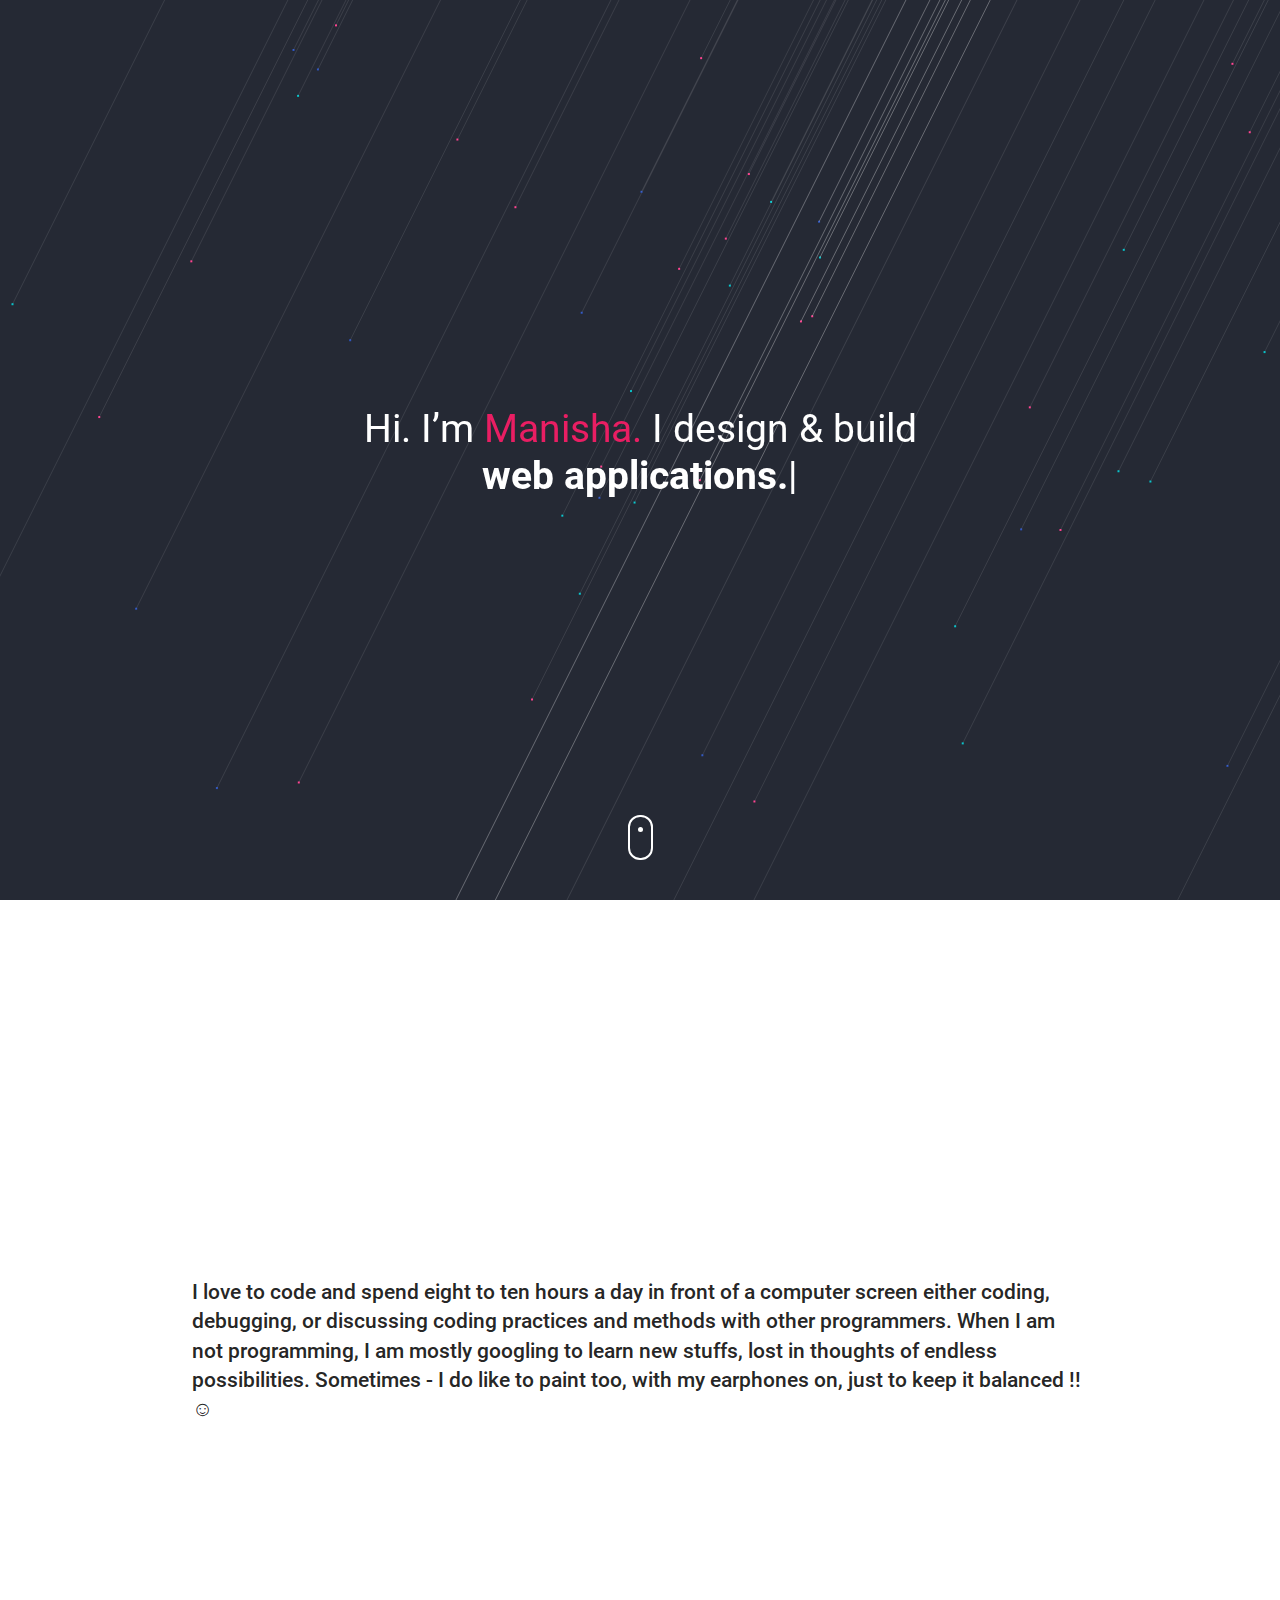
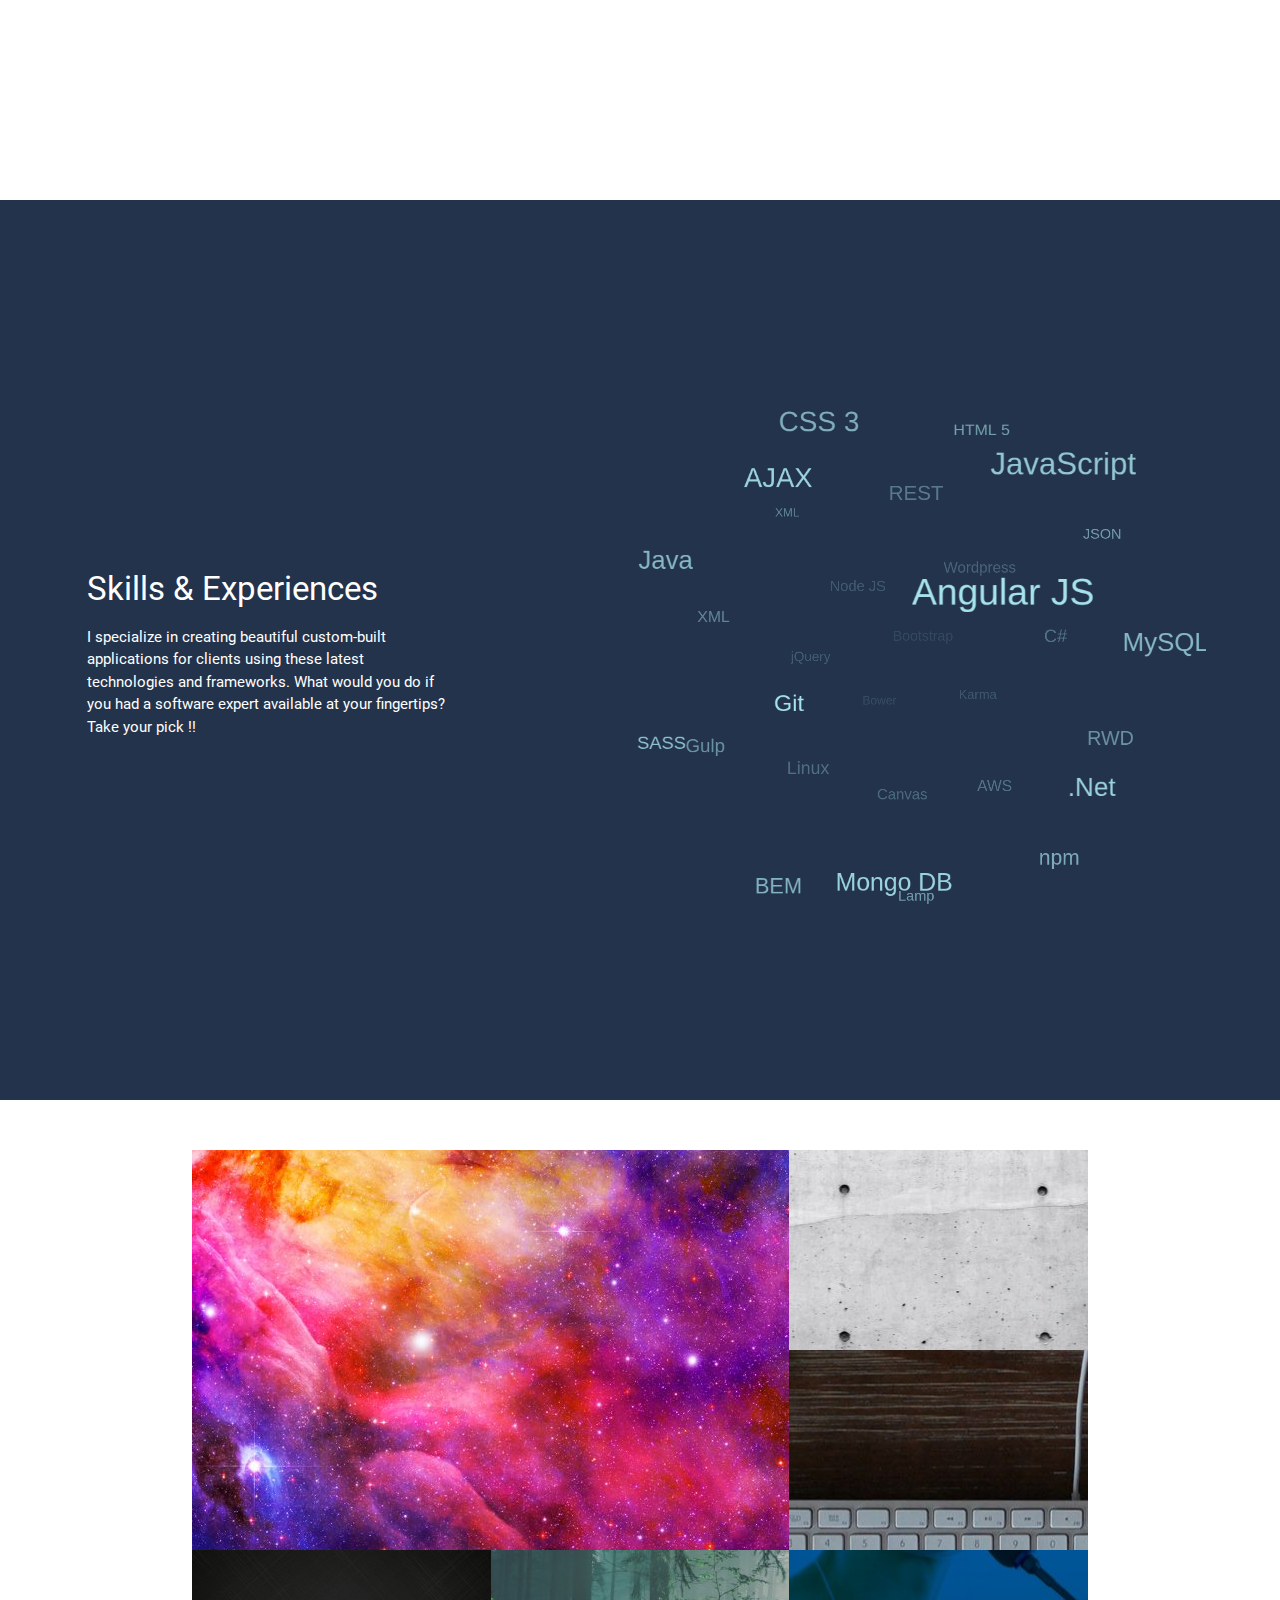
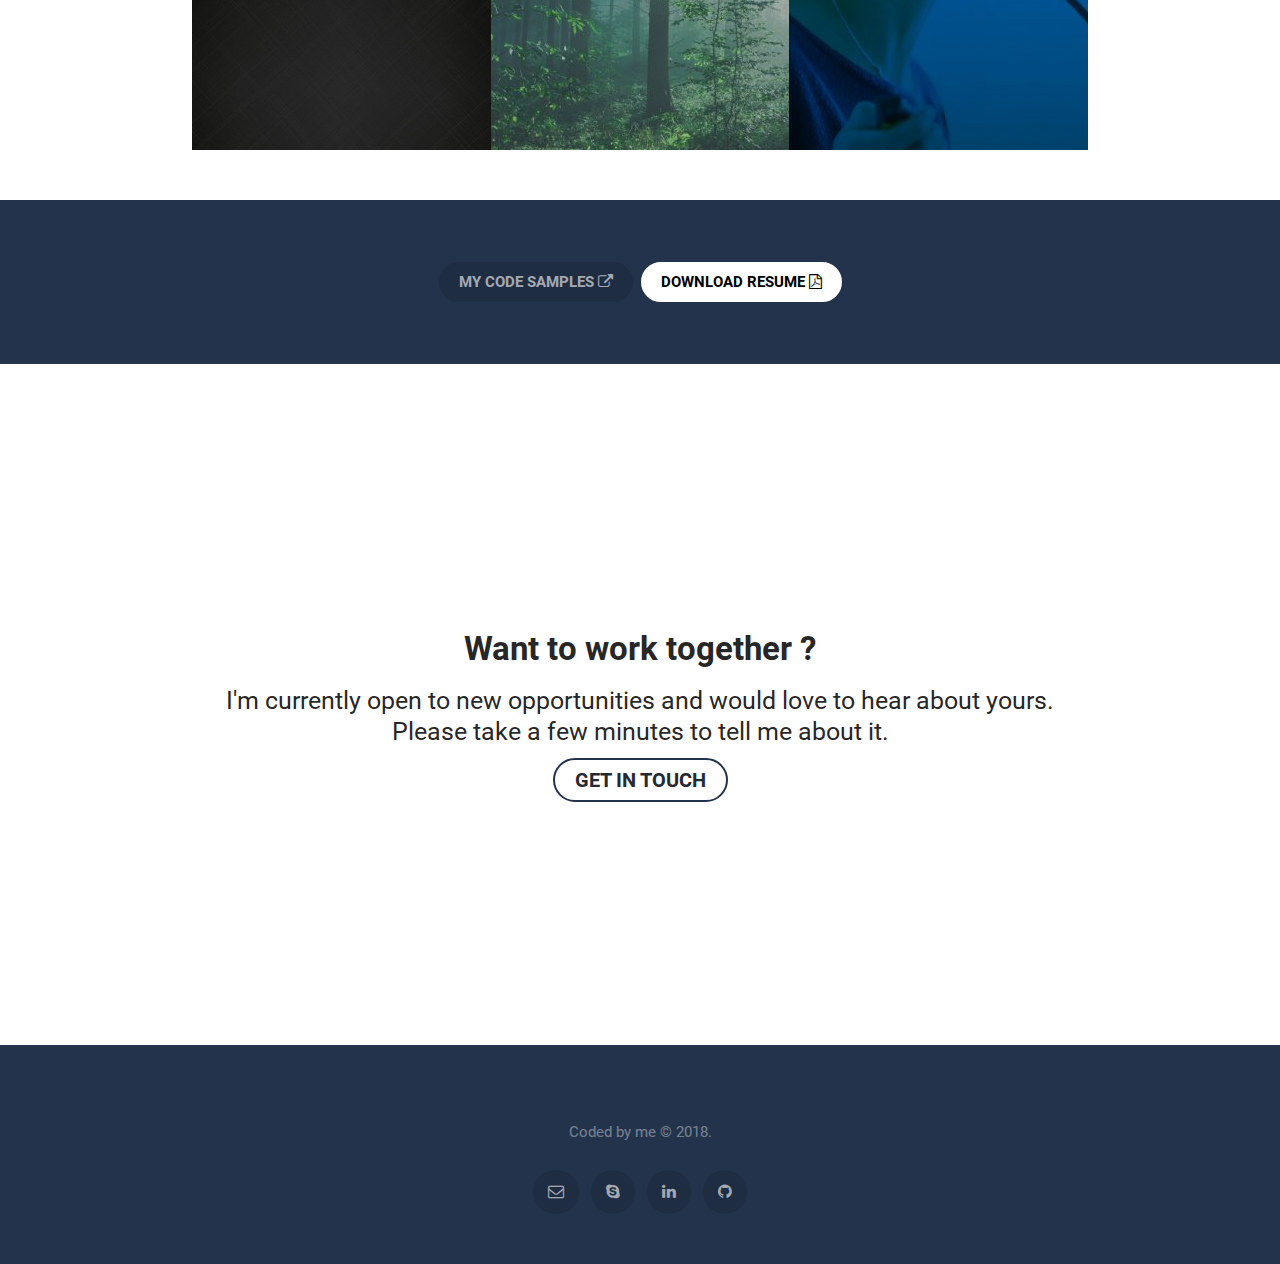
==== commit be32b6e0: "hint" ====
--- a/home.html
+++ b/home.html
@@ -38,7 +38,7 @@
             </div>
         </div>
     </section>
-
+    <div class="mouse"></div>
     <section id="about" class="white full-screen valign-wrapper">
         <div class="container">
             <h5><strong>I love to code and spend eight to ten hours a day in front of a computer screen either coding, debugging, or discussing coding practices and methods with other programmers. When I am not programming, I am mostly googling to learn new stuffs, lost in thoughts of endless possibilities. Sometimes - I do like to paint too, with my earphones on, just to keep it balanced !!&#9786;</strong></h5>
--- a/css/helper.css
+++ b/css/helper.css
@@ -357,6 +357,60 @@
     display: none;
 }
 
+
+.mouse {
+    width: 25px;
+    height: 45px;
+    border: 2px solid #fff;
+    position: absolute;
+    bottom: 40px;
+    left: 50%;
+    margin-left: -12.5px;
+    border-radius: 12px;
+}
+
+@-webkit-keyframes mouse-ball {
+    0% {
+        top: 10px;
+    }
+    25% {
+        top: 14px;
+    }
+    50% {
+        top: 19px;
+    }
+    75% {
+        top: 24px;
+    }
+    100% {
+        top: 28px;
+    }
+}
+
+.mouse::after {
+    content: "";
+    position: absolute;
+    height: 5px;
+    width: 5px;
+    background-color: #fff;
+    border-radius: 100%;
+    left: 50%;
+    top: 10px;
+    margin-left: -2.5px;
+    -webkit-transition: all 0.3s ease-in;
+    transition: all 0.3s ease-in;
+    -webkit-animation-name: mouse-ball;
+    /* Chrome, Safari, Opera */
+    -webkit-animation-duration: 2s;
+    /* Chrome, Safari, Opera */
+    animation-name: mouse-ball;
+    animation-duration: 2s;
+    -webkit-animation-iteration-count: infinite;
+    animation-iteration-count: infinite;
+}
+
+
+
 /*Responsiveness*/
 
 /*Width Greater than 601px i.e greater than most mobiles--Ranging for tabs*/
